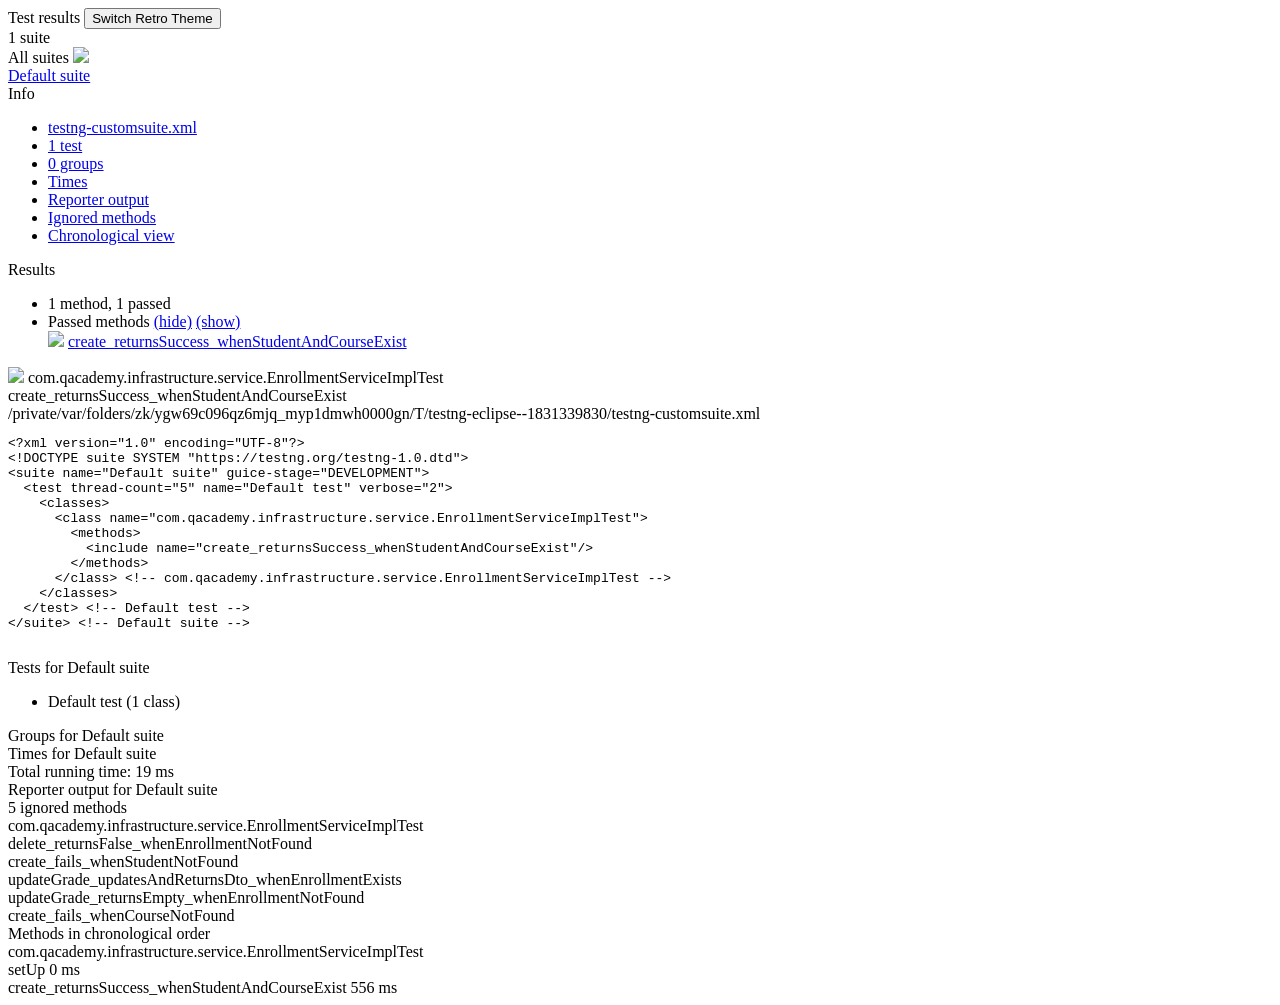
==== test-output/index.html @ ded81379 "Beginning pusing_ v1" ====
<!DOCTYPE html>

<html>
  <head>
  <meta charset='utf-8'>
  <title>TestNG reports</title>

    <link type="text/css" href="testng-reports1.css" rel="stylesheet" id="ultra" />
    <link type="text/css" href="testng-reports.css" rel="stylesheet" id="retro" disabled="false"/>
    <script type="text/javascript" src="jquery-3.6.0.min.js"></script>
    <script type="text/javascript" src="testng-reports.js"></script>
    <script type="text/javascript" src="https://www.google.com/jsapi"></script>
    <script type='text/javascript'>
      google.load('visualization', '1', {packages:['table']});
      google.setOnLoadCallback(drawTable);
      var suiteTableInitFunctions = new Array();
      var suiteTableData = new Array();
    </script>
    <!--
      <script type="text/javascript" src="jquery-ui/js/jquery-ui-1.8.16.custom.min.js"></script>
     -->
  </head>

  <body>    <div class="top-banner-root">
      <span class="top-banner-title-font">Test results</span>
      <button id="button" class="button">Switch Retro Theme</button> <!-- button -->
      <br/>
      <span class="top-banner-font-1">1 suite</span>
    </div> <!-- top-banner-root -->
    <div class="navigator-root">
      <div class="navigator-suite-header">
        <span>All suites</span>
        <a href="#" title="Collapse/expand all the suites" class="collapse-all-link">
          <img src="collapseall.gif" class="collapse-all-icon">
          </img> <!-- collapse-all-icon -->
        </a> <!-- collapse-all-link -->
      </div> <!-- navigator-suite-header -->
      <div class="suite">
        <div class="rounded-window">
          <div class="suite-header light-rounded-window-top">
            <a href="#" panel-name="suite-Default_suite" class="navigator-link">
              <span class="suite-name border-passed">Default suite</span>
            </a> <!-- navigator-link -->
          </div> <!-- suite-header light-rounded-window-top -->
          <div class="navigator-suite-content">
            <div class="suite-section-title">
              <span>Info</span>
            </div> <!-- suite-section-title -->
            <div class="suite-section-content">
              <ul>
                <li>
                  <a href="#" panel-name="test-xml-Default_suite" class="navigator-link ">
                    <span>testng-customsuite.xml</span>
                  </a> <!-- navigator-link  -->
                </li>
                <li>
                  <a href="#" panel-name="testlist-Default_suite" class="navigator-link ">
                    <span class="test-stats">1 test</span>
                  </a> <!-- navigator-link  -->
                </li>
                <li>
                  <a href="#" panel-name="group-Default_suite" class="navigator-link ">
                    <span>0 groups</span>
                  </a> <!-- navigator-link  -->
                </li>
                <li>
                  <a href="#" panel-name="times-Default_suite" class="navigator-link ">
                    <span>Times</span>
                  </a> <!-- navigator-link  -->
                </li>
                <li>
                  <a href="#" panel-name="reporter-Default_suite" class="navigator-link ">
                    <span>Reporter output</span>
                  </a> <!-- navigator-link  -->
                </li>
                <li>
                  <a href="#" panel-name="ignored-methods-Default_suite" class="navigator-link ">
                    <span>Ignored methods</span>
                  </a> <!-- navigator-link  -->
                </li>
                <li>
                  <a href="#" panel-name="chronological-Default_suite" class="navigator-link ">
                    <span>Chronological view</span>
                  </a> <!-- navigator-link  -->
                </li>
              </ul>
            </div> <!-- suite-section-content -->
            <div class="result-section">
              <div class="suite-section-title">
                <span>Results</span>
              </div> <!-- suite-section-title -->
              <div class="suite-section-content">
                <ul>
                  <li>
                    <span class="method-stats">1 method,   1 passed</span>
                  </li>
                  <li>
                    <span class="method-list-title passed">Passed methods</span>
                    <span class="show-or-hide-methods passed">
                      <a href="#" panel-name="suite-Default_suite" class="hide-methods passed suite-Default_suite"> (hide)</a> <!-- hide-methods passed suite-Default_suite -->
                      <a href="#" panel-name="suite-Default_suite" class="show-methods passed suite-Default_suite"> (show)</a> <!-- show-methods passed suite-Default_suite -->
                    </span>
                    <div class="method-list-content passed suite-Default_suite">
                      <span>
                        <img src="passed.png" width="3%"/>
                        <a href="#" panel-name="suite-Default_suite" title="com.qacademy.infrastructure.service.EnrollmentServiceImplTest" class="method navigator-link" hash-for-method="create_returnsSuccess_whenStudentAndCourseExist">create_returnsSuccess_whenStudentAndCourseExist</a> <!-- method navigator-link -->
                      </span>
                      <br/>
                    </div> <!-- method-list-content passed suite-Default_suite -->
                  </li>
                </ul>
              </div> <!-- suite-section-content -->
            </div> <!-- result-section -->
          </div> <!-- navigator-suite-content -->
        </div> <!-- rounded-window -->
      </div> <!-- suite -->
    </div> <!-- navigator-root -->
    <div class="wrapper">
      <div class="main-panel-root">
        <div panel-name="suite-Default_suite" class="panel Default_suite">
          <div class="suite-Default_suite-class-passed">
            <div class="main-panel-header rounded-window-top">
              <img src="passed.png"/>
              <span class="class-name">com.qacademy.infrastructure.service.EnrollmentServiceImplTest</span>
            </div> <!-- main-panel-header rounded-window-top -->
            <div class="main-panel-content rounded-window-bottom">
              <div class="method">
                <div class="method-content">
                  <a name="create_returnsSuccess_whenStudentAndCourseExist">
                  </a> <!-- create_returnsSuccess_whenStudentAndCourseExist -->
                  <span class="method-name">create_returnsSuccess_whenStudentAndCourseExist</span>
                </div> <!-- method-content -->
              </div> <!-- method -->
            </div> <!-- main-panel-content rounded-window-bottom -->
          </div> <!-- suite-Default_suite-class-passed -->
        </div> <!-- panel Default_suite -->
        <div panel-name="test-xml-Default_suite" class="panel">
          <div class="main-panel-header rounded-window-top">
            <span class="header-content">/private/var/folders/zk/ygw69c096qz6mjq_myp1dmwh0000gn/T/testng-eclipse--1831339830/testng-customsuite.xml</span>
          </div> <!-- main-panel-header rounded-window-top -->
          <div class="main-panel-content rounded-window-bottom">
            <pre>
&lt;?xml version=&quot;1.0&quot; encoding=&quot;UTF-8&quot;?&gt;
&lt;!DOCTYPE suite SYSTEM &quot;https://testng.org/testng-1.0.dtd&quot;&gt;
&lt;suite name=&quot;Default suite&quot; guice-stage=&quot;DEVELOPMENT&quot;&gt;
  &lt;test thread-count=&quot;5&quot; name=&quot;Default test&quot; verbose=&quot;2&quot;&gt;
    &lt;classes&gt;
      &lt;class name=&quot;com.qacademy.infrastructure.service.EnrollmentServiceImplTest&quot;&gt;
        &lt;methods&gt;
          &lt;include name=&quot;create_returnsSuccess_whenStudentAndCourseExist&quot;/&gt;
        &lt;/methods&gt;
      &lt;/class&gt; &lt;!-- com.qacademy.infrastructure.service.EnrollmentServiceImplTest --&gt;
    &lt;/classes&gt;
  &lt;/test&gt; &lt;!-- Default test --&gt;
&lt;/suite&gt; &lt;!-- Default suite --&gt;
            </pre>
          </div> <!-- main-panel-content rounded-window-bottom -->
        </div> <!-- panel -->
        <div panel-name="testlist-Default_suite" class="panel">
          <div class="main-panel-header rounded-window-top">
            <span class="header-content">Tests for Default suite</span>
          </div> <!-- main-panel-header rounded-window-top -->
          <div class="main-panel-content rounded-window-bottom">
            <ul>
              <li>
                <span class="test-name">Default test (1 class)</span>
              </li>
            </ul>
          </div> <!-- main-panel-content rounded-window-bottom -->
        </div> <!-- panel -->
        <div panel-name="group-Default_suite" class="panel">
          <div class="main-panel-header rounded-window-top">
            <span class="header-content">Groups for Default suite</span>
          </div> <!-- main-panel-header rounded-window-top -->
          <div class="main-panel-content rounded-window-bottom">
          </div> <!-- main-panel-content rounded-window-bottom -->
        </div> <!-- panel -->
        <div panel-name="times-Default_suite" class="panel">
          <div class="main-panel-header rounded-window-top">
            <span class="header-content">Times for Default suite</span>
          </div> <!-- main-panel-header rounded-window-top -->
          <div class="main-panel-content rounded-window-bottom">
            <div class="times-div">
              <script type="text/javascript">
suiteTableInitFunctions.push('tableData_Default_suite');
function tableData_Default_suite() {
var data = new google.visualization.DataTable();
data.addColumn('number', 'Number');
data.addColumn('string', 'Method');
data.addColumn('string', 'Class');
data.addColumn('number', 'Time (ms)');
data.addRows(1);
data.setCell(0, 0, 0)
data.setCell(0, 1, 'create_returnsSuccess_whenStudentAndCourseExist')
data.setCell(0, 2, 'com.qacademy.infrastructure.service.EnrollmentServiceImplTest')
data.setCell(0, 3, 19);
window.suiteTableData['Default_suite']= { tableData: data, tableDiv: 'times-div-Default_suite'}
return data;
}
              </script>
              <span class="suite-total-time">Total running time: 19 ms</span>
              <div id="times-div-Default_suite">
              </div> <!-- times-div-Default_suite -->
            </div> <!-- times-div -->
          </div> <!-- main-panel-content rounded-window-bottom -->
        </div> <!-- panel -->
        <div panel-name="reporter-Default_suite" class="panel">
          <div class="main-panel-header rounded-window-top">
            <span class="header-content">Reporter output for Default suite</span>
          </div> <!-- main-panel-header rounded-window-top -->
          <div class="main-panel-content rounded-window-bottom">
          </div> <!-- main-panel-content rounded-window-bottom -->
        </div> <!-- panel -->
        <div panel-name="ignored-methods-Default_suite" class="panel">
          <div class="main-panel-header rounded-window-top">
            <span class="header-content">5 ignored methods</span>
          </div> <!-- main-panel-header rounded-window-top -->
          <div class="main-panel-content rounded-window-bottom">
            <div class="ignored-class-div">
              <span class="ignored-class-name">com.qacademy.infrastructure.service.EnrollmentServiceImplTest</span>
              <div class="ignored-methods-div">
                <span class="ignored-method-name">delete_returnsFalse_whenEnrollmentNotFound</span>
                <br/>
                <span class="ignored-method-name">create_fails_whenStudentNotFound</span>
                <br/>
                <span class="ignored-method-name">updateGrade_updatesAndReturnsDto_whenEnrollmentExists</span>
                <br/>
                <span class="ignored-method-name">updateGrade_returnsEmpty_whenEnrollmentNotFound</span>
                <br/>
                <span class="ignored-method-name">create_fails_whenCourseNotFound</span>
                <br/>
              </div> <!-- ignored-methods-div -->
            </div> <!-- ignored-class-div -->
          </div> <!-- main-panel-content rounded-window-bottom -->
        </div> <!-- panel -->
        <div panel-name="chronological-Default_suite" class="panel">
          <div class="main-panel-header rounded-window-top">
            <span class="header-content">Methods in chronological order</span>
          </div> <!-- main-panel-header rounded-window-top -->
          <div class="main-panel-content rounded-window-bottom">
            <div class="chronological-class">
              <div class="chronological-class-name">com.qacademy.infrastructure.service.EnrollmentServiceImplTest</div> <!-- chronological-class-name -->
              <div class="configuration-method before">
                <span class="method-name">setUp</span>
                <span class="method-start">0 ms</span>
              </div> <!-- configuration-method before -->
              <div class="test-method">
                <span class="method-name">create_returnsSuccess_whenStudentAndCourseExist</span>
                <span class="method-start">556 ms</span>
              </div> <!-- test-method -->
          </div> <!-- main-panel-content rounded-window-bottom -->
        </div> <!-- panel -->
      </div> <!-- main-panel-root -->
    </div> <!-- wrapper -->
  </body>
<script type="text/javascript" src="testng-reports2.js"></script>
</html>
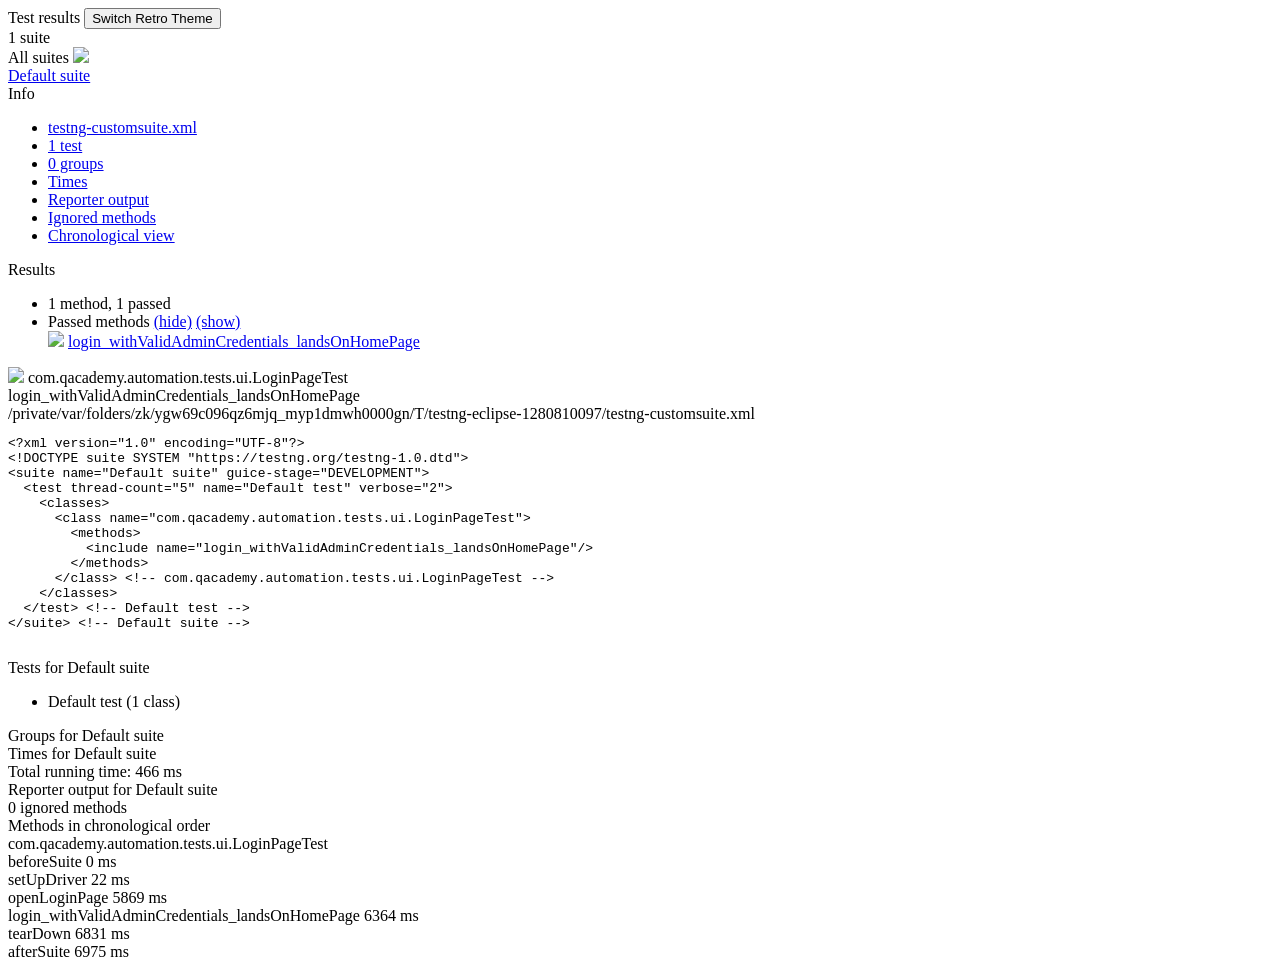
==== commit 4218ac6a: "src/main/test: tests.ui classes implemented" ====
--- a/test-output/index.html
+++ b/test-output/index.html
@@ -103,7 +103,7 @@
                     <div class="method-list-content passed suite-Default_suite">
                       <span>
                         <img src="passed.png" width="3%"/>
-                        <a href="#" panel-name="suite-Default_suite" title="com.qacademy.infrastructure.service.EnrollmentServiceImplTest" class="method navigator-link" hash-for-method="create_returnsSuccess_whenStudentAndCourseExist">create_returnsSuccess_whenStudentAndCourseExist</a> <!-- method navigator-link -->
+                        <a href="#" panel-name="suite-Default_suite" title="com.qacademy.automation.tests.ui.LoginPageTest" class="method navigator-link" hash-for-method="login_withValidAdminCredentials_landsOnHomePage">login_withValidAdminCredentials_landsOnHomePage</a> <!-- method navigator-link -->
                       </span>
                       <br/>
                     </div> <!-- method-list-content passed suite-Default_suite -->
@@ -121,14 +121,14 @@
           <div class="suite-Default_suite-class-passed">
             <div class="main-panel-header rounded-window-top">
               <img src="passed.png"/>
-              <span class="class-name">com.qacademy.infrastructure.service.EnrollmentServiceImplTest</span>
+              <span class="class-name">com.qacademy.automation.tests.ui.LoginPageTest</span>
             </div> <!-- main-panel-header rounded-window-top -->
             <div class="main-panel-content rounded-window-bottom">
               <div class="method">
                 <div class="method-content">
-                  <a name="create_returnsSuccess_whenStudentAndCourseExist">
-                  </a> <!-- create_returnsSuccess_whenStudentAndCourseExist -->
-                  <span class="method-name">create_returnsSuccess_whenStudentAndCourseExist</span>
+                  <a name="login_withValidAdminCredentials_landsOnHomePage">
+                  </a> <!-- login_withValidAdminCredentials_landsOnHomePage -->
+                  <span class="method-name">login_withValidAdminCredentials_landsOnHomePage</span>
                 </div> <!-- method-content -->
               </div> <!-- method -->
             </div> <!-- main-panel-content rounded-window-bottom -->
@@ -136,7 +136,7 @@
         </div> <!-- panel Default_suite -->
         <div panel-name="test-xml-Default_suite" class="panel">
           <div class="main-panel-header rounded-window-top">
-            <span class="header-content">/private/var/folders/zk/ygw69c096qz6mjq_myp1dmwh0000gn/T/testng-eclipse--1831339830/testng-customsuite.xml</span>
+            <span class="header-content">/private/var/folders/zk/ygw69c096qz6mjq_myp1dmwh0000gn/T/testng-eclipse-1280810097/testng-customsuite.xml</span>
           </div> <!-- main-panel-header rounded-window-top -->
           <div class="main-panel-content rounded-window-bottom">
             <pre>
@@ -145,11 +145,11 @@
 &lt;suite name=&quot;Default suite&quot; guice-stage=&quot;DEVELOPMENT&quot;&gt;
   &lt;test thread-count=&quot;5&quot; name=&quot;Default test&quot; verbose=&quot;2&quot;&gt;
     &lt;classes&gt;
-      &lt;class name=&quot;com.qacademy.infrastructure.service.EnrollmentServiceImplTest&quot;&gt;
+      &lt;class name=&quot;com.qacademy.automation.tests.ui.LoginPageTest&quot;&gt;
         &lt;methods&gt;
-          &lt;include name=&quot;create_returnsSuccess_whenStudentAndCourseExist&quot;/&gt;
+          &lt;include name=&quot;login_withValidAdminCredentials_landsOnHomePage&quot;/&gt;
         &lt;/methods&gt;
-      &lt;/class&gt; &lt;!-- com.qacademy.infrastructure.service.EnrollmentServiceImplTest --&gt;
+      &lt;/class&gt; &lt;!-- com.qacademy.automation.tests.ui.LoginPageTest --&gt;
     &lt;/classes&gt;
   &lt;/test&gt; &lt;!-- Default test --&gt;
 &lt;/suite&gt; &lt;!-- Default suite --&gt;
@@ -191,14 +191,14 @@
 data.addColumn('number', 'Time (ms)');
 data.addRows(1);
 data.setCell(0, 0, 0)
-data.setCell(0, 1, 'create_returnsSuccess_whenStudentAndCourseExist')
-data.setCell(0, 2, 'com.qacademy.infrastructure.service.EnrollmentServiceImplTest')
-data.setCell(0, 3, 19);
+data.setCell(0, 1, 'login_withValidAdminCredentials_landsOnHomePage')
+data.setCell(0, 2, 'com.qacademy.automation.tests.ui.LoginPageTest')
+data.setCell(0, 3, 466);
 window.suiteTableData['Default_suite']= { tableData: data, tableDiv: 'times-div-Default_suite'}
 return data;
 }
               </script>
-              <span class="suite-total-time">Total running time: 19 ms</span>
+              <span class="suite-total-time">Total running time: 466 ms</span>
               <div id="times-div-Default_suite">
               </div> <!-- times-div-Default_suite -->
             </div> <!-- times-div -->
@@ -213,24 +213,9 @@
         </div> <!-- panel -->
         <div panel-name="ignored-methods-Default_suite" class="panel">
           <div class="main-panel-header rounded-window-top">
-            <span class="header-content">5 ignored methods</span>
-          </div> <!-- main-panel-header rounded-window-top -->
-          <div class="main-panel-content rounded-window-bottom">
-            <div class="ignored-class-div">
-              <span class="ignored-class-name">com.qacademy.infrastructure.service.EnrollmentServiceImplTest</span>
-              <div class="ignored-methods-div">
-                <span class="ignored-method-name">delete_returnsFalse_whenEnrollmentNotFound</span>
-                <br/>
-                <span class="ignored-method-name">create_fails_whenStudentNotFound</span>
-                <br/>
-                <span class="ignored-method-name">updateGrade_updatesAndReturnsDto_whenEnrollmentExists</span>
-                <br/>
-                <span class="ignored-method-name">updateGrade_returnsEmpty_whenEnrollmentNotFound</span>
-                <br/>
-                <span class="ignored-method-name">create_fails_whenCourseNotFound</span>
-                <br/>
-              </div> <!-- ignored-methods-div -->
-            </div> <!-- ignored-class-div -->
+            <span class="header-content">0 ignored methods</span>
+          </div> <!-- main-panel-header rounded-window-top -->
+          <div class="main-panel-content rounded-window-bottom">
           </div> <!-- main-panel-content rounded-window-bottom -->
         </div> <!-- panel -->
         <div panel-name="chronological-Default_suite" class="panel">
@@ -239,15 +224,31 @@
           </div> <!-- main-panel-header rounded-window-top -->
           <div class="main-panel-content rounded-window-bottom">
             <div class="chronological-class">
-              <div class="chronological-class-name">com.qacademy.infrastructure.service.EnrollmentServiceImplTest</div> <!-- chronological-class-name -->
+              <div class="chronological-class-name">com.qacademy.automation.tests.ui.LoginPageTest</div> <!-- chronological-class-name -->
+              <div class="configuration-suite before">
+                <span class="method-name">beforeSuite</span>
+                <span class="method-start">0 ms</span>
+              </div> <!-- configuration-suite before -->
               <div class="configuration-method before">
-                <span class="method-name">setUp</span>
-                <span class="method-start">0 ms</span>
+                <span class="method-name">setUpDriver</span>
+                <span class="method-start">22 ms</span>
+              </div> <!-- configuration-method before -->
+              <div class="configuration-method before">
+                <span class="method-name">openLoginPage</span>
+                <span class="method-start">5869 ms</span>
               </div> <!-- configuration-method before -->
               <div class="test-method">
-                <span class="method-name">create_returnsSuccess_whenStudentAndCourseExist</span>
-                <span class="method-start">556 ms</span>
+                <span class="method-name">login_withValidAdminCredentials_landsOnHomePage</span>
+                <span class="method-start">6364 ms</span>
               </div> <!-- test-method -->
+              <div class="configuration-method after">
+                <span class="method-name">tearDown</span>
+                <span class="method-start">6831 ms</span>
+              </div> <!-- configuration-method after -->
+              <div class="configuration-suite after">
+                <span class="method-name">afterSuite</span>
+                <span class="method-start">6975 ms</span>
+              </div> <!-- configuration-suite after -->
           </div> <!-- main-panel-content rounded-window-bottom -->
         </div> <!-- panel -->
       </div> <!-- main-panel-root -->
